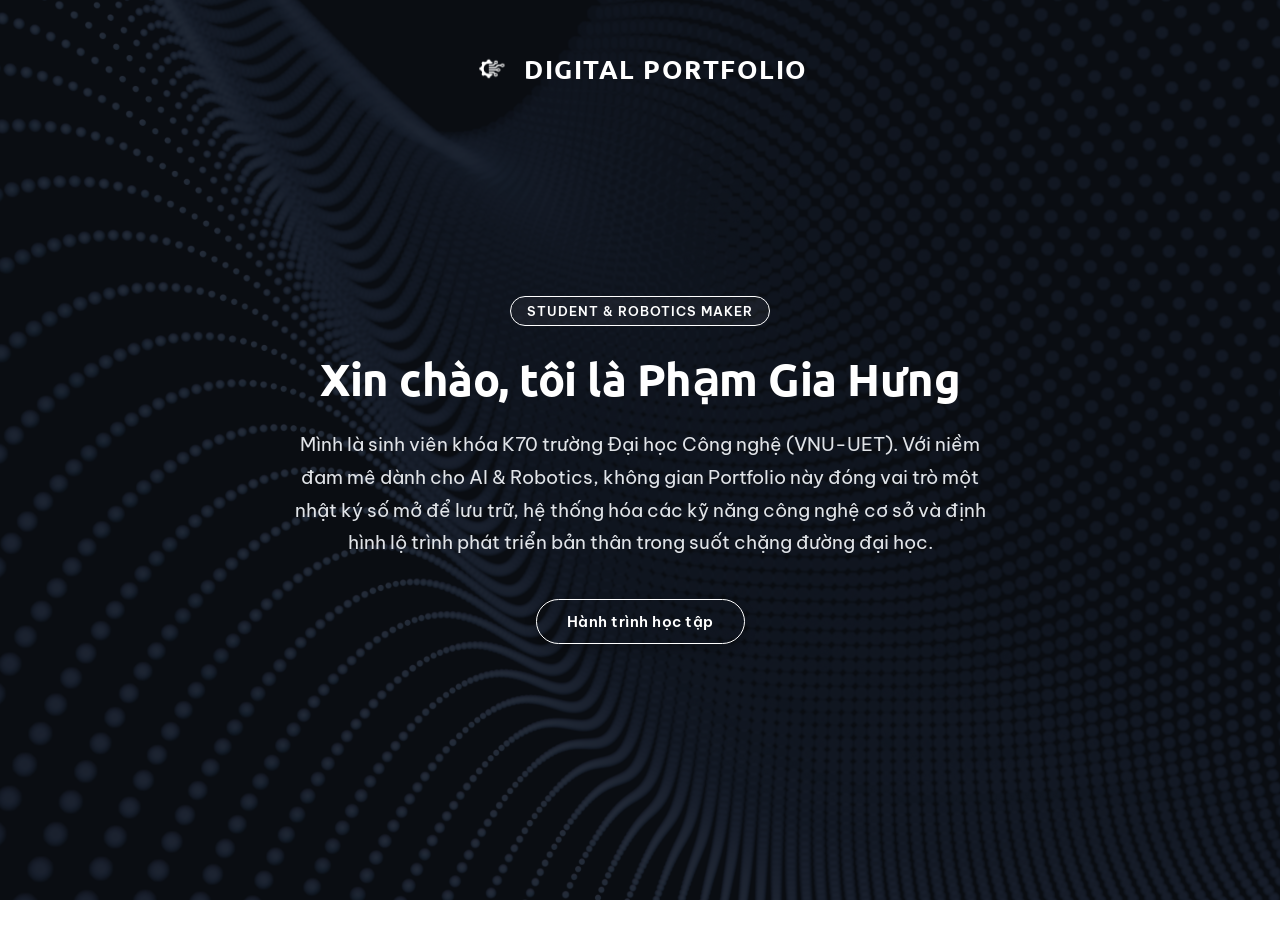
==== index.html @ 481b69c0 "Add files via upload" ====
<!DOCTYPE html>
<html lang="vi">
<head>
    <meta charset="UTF-8">
    <meta name="viewport" content="width=device-width, initial-scale=1.0">
    <title>Digital Portfolio - Phạm Gia Hưng</title>
    <link rel="stylesheet" href="css/style.css">
</head>
<body>

    <header class="home-header">
        <div class="header-title-container">
            <img src="assets/logo.png" alt="Digital Portfolio Icon" class="header-logo">
            <span class="header-main-title">Digital Portfolio</span>
        </div>
    </header>

    <div class="container">
        <div class="badge">STUDENT & ROBOTICS MAKER</div>
        
        <h1>Xin chào, tôi là Phạm Gia Hưng</h1>
        
        <p class="description-text">
            Mình là sinh viên khóa K70 trường Đại học Công nghệ (VNU-UET). Với niềm đam mê dành cho AI & Robotics, không gian Portfolio này đóng vai trò một nhật ký số mở để lưu trữ, hệ thống hóa các kỹ năng công nghệ cơ sở và định hình lộ trình phát triển bản thân trong suốt chặng đường đại học.
        </p>
        
        <a href="cns.html" class="btn-showcase">Hành trình học tập</a>
    </div>

</body>
</html>
---- css/style.css ----
@import url('https://fonts.googleapis.com/css2?family=Be+Vietnam+Pro:wght@400;600;700&family=Ubuntu:wght@500;700&display=swap');

body {
    font-family: 'Be Vietnam Pro', 'Segoe UI', sans-serif;
}

h1, h2, h3, .header-main-title {
    font-family: 'Ubuntu', sans-serif;
    font-weight: 700;
}
body {
    background-image: url('../assets/bg.jpg'); 
    background-size: cover;
    background-position: center;
    background-repeat: no-repeat;
    background-attachment: fixed;
    image-rendering: -webkit-optimize-contrast;
    image-rendering: crisp-edges;
    
    color: #ffffff;
    margin: 0;
    padding: 20px;
    display: flex;
    flex-direction: column;
    align-items: center;
    justify-content: center;
    min-height: 100vh;
    overflow: hidden;
    position: relative;
}

body::before {
    content: "";
    position: fixed;
    top: 0;
    left: 0;
    width: 100%;
    height: 100%;
    background-color: rgba(13, 17, 23, 0.8);
    z-index: 1;
}
.home-header {
    position: absolute;
    top: 50px;
    left: 50%;
    transform: translateX(-50%);
    z-index: 5;
}

.header-title-container {
    display: flex;
    align-items: center;
    gap: 14px;
}

.header-logo {
    width: 38px;
    height: 38px;
    object-fit: contain;
    border-radius: 6px;
    mix-blend-mode: screen; 
}

.header-main-title {
    font-size: 1.6rem;
    font-weight: 700;
    letter-spacing: 1.5px;
    text-transform: uppercase;
    color: #ffffff;
    margin: 0;
}
.container {
    position: relative;
    z-index: 2;
    max-width: 850px;
    text-align: center;
    padding: 20px;
    opacity: 0;
    transform: translateY(30px);
    animation: cubicFadeIn 1.2s cubic-bezier(0.25, 1, 0.5, 1) forwards;
}

@keyframes cubicFadeIn {
    to {
        opacity: 1;
        transform: translateY(0);
    }
}

.badge {
    display: inline-block;
    padding: 6px 16px;
    background-color: rgba(255, 255, 255, 0.05);
    color: #ffffff;
    border: 1px solid #ffffff;
    border-radius: 20px;
    font-size: 0.8rem;
    font-weight: 600;
    letter-spacing: 1px;
    margin-bottom: 25px;
}

h1 {
    color: #ffffff;
    font-size: 2.8rem;
    font-weight: 700;
    margin: 0 0 20px 0;
    letter-spacing: -0.5px;
}

.description-text {
    font-size: 1.2rem;
    color: #e1e4e8;
    font-weight: 400;
    line-height: 1.7;
    margin: 0 auto;
    max-width: 700px;
}

.btn-showcase {
    display: inline-block;
    margin-top: 40px;
    padding: 12px 30px;
    background-color: transparent;
    color: #ffffff;
    border: 1px solid #ffffff;
    border-radius: 30px;
    text-decoration: none;
    font-size: 0.95rem;
    font-weight: 600;
    letter-spacing: 0.5px;
    transition: all 0.4s cubic-bezier(0.25, 1, 0.5, 1);
    box-shadow: 0 4px 12px rgba(0, 0, 0, 0.3);
}

.btn-showcase:hover {
    background-color: #ffffff;
    color: #0d1117;
    border-color: #ffffff;
    transform: translateY(-5px);
    box-shadow: 0 0 25px rgba(255, 255, 255, 0.5), 0 8px 20px rgba(0, 0, 0, 0.4);
}

.btn-showcase:active {
    transform: translateY(-2px);
    box-shadow: 0 0 15px rgba(255, 255, 255, 0.3);
}
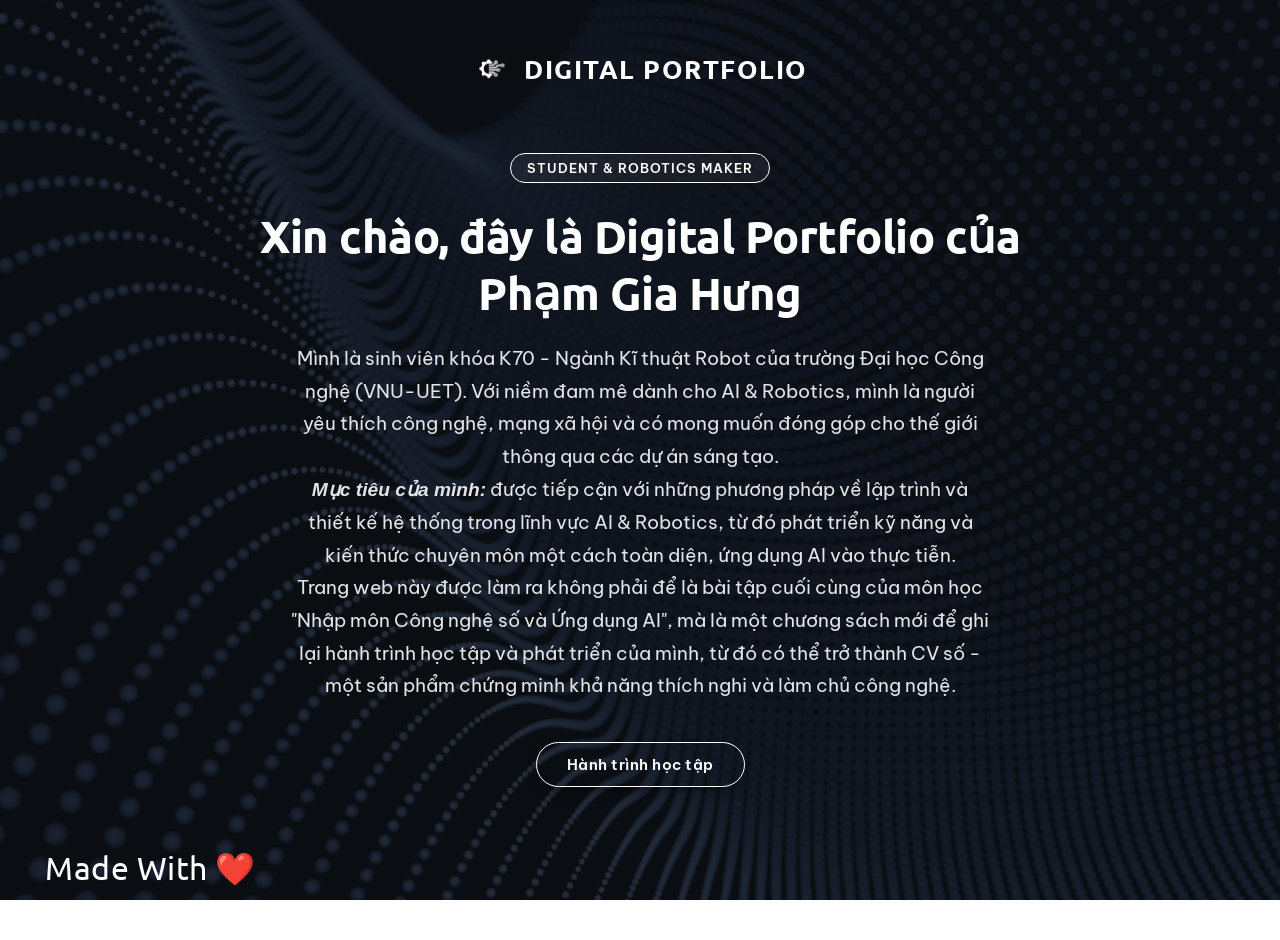
==== commit 1b964327: "Add files via upload" ====
--- a/index.html
+++ b/index.html
@@ -18,14 +18,15 @@
     <div class="container">
         <div class="badge">STUDENT & ROBOTICS MAKER</div>
         
-        <h1>Xin chào, tôi là Phạm Gia Hưng</h1>
+        <h1>Xin chào, đây là Digital Portfolio của Phạm Gia Hưng</h1>
         
-        <p class="description-text">
-            Mình là sinh viên khóa K70 trường Đại học Công nghệ (VNU-UET). Với niềm đam mê dành cho AI & Robotics, không gian Portfolio này đóng vai trò một nhật ký số mở để lưu trữ, hệ thống hóa các kỹ năng công nghệ cơ sở và định hình lộ trình phát triển bản thân trong suốt chặng đường đại học.
-        </p>
+        <p class="description-text">Mình là sinh viên khóa K70 - Ngành Kĩ thuật Robot của trường Đại học Công nghệ (VNU-UET). Với niềm đam mê dành cho AI & Robotics, mình là người yêu thích công nghệ, mạng xã hội và có mong muốn đóng góp cho thế giới thông qua các dự án sáng tạo.</p>
+        <p class="description-text"><strong><em>Mục tiêu của mình:</em></strong> được tiếp cận với những phương pháp về lập trình và thiết kế hệ thống trong lĩnh vực AI & Robotics, từ đó phát triển kỹ năng và kiến thức chuyên môn một cách toàn diện, ứng dụng AI vào thực tiễn.</p>
+        <p class="description-text">Trang web này được làm ra không phải để là bài tập cuối cùng của môn học "Nhập môn Công nghệ số và Ứng dụng AI", mà là một chương sách mới để ghi lại hành trình học tập và phát triển của mình, từ đó có thể trở thành CV số - một sản phẩm chứng minh khả năng thích nghi và làm chủ công nghệ.</p>
         
         <a href="cns.html" class="btn-showcase">Hành trình học tập</a>
     </div>
+    <div class="footer-credit">Made With ❤️</div>
 
 </body>
 </html>
--- a/css/style.css
+++ b/css/style.css
@@ -144,4 +144,20 @@
 .btn-showcase:active {
     transform: translateY(-2px);
     box-shadow: 0 0 15px rgba(255, 255, 255, 0.3);
+}
+.footer-credit {
+    position: fixed;
+    bottom: 12px;
+    left: 45px; /* Căn chỉnh lề trái nhích vào một chút để thẳng hàng một cách cân đối với thanh Dock dọc */
+    z-index: 5;
+    font-size: 2rem;
+    font-family: 'Ubuntu', sans-serif;
+    color: rgb(255, 255, 255); /* Để màu xám mờ tối giản để không làm lệch sự tập trung khỏi bảng nội dung chính */
+    letter-spacing: 0.5px;
+    pointer-events: none; /* Tránh cản trở các thao tác click chuột ở góc màn hình */
+    transition: color 0.3s ease;
+}
+
+.footer-credit:hover {
+    color: rgba(121, 255, 244, 0.8); /* Khi di chuột qua sẽ sáng nhẹ lên màu xanh ngọc neon đồng bộ với hệ thống */
 }
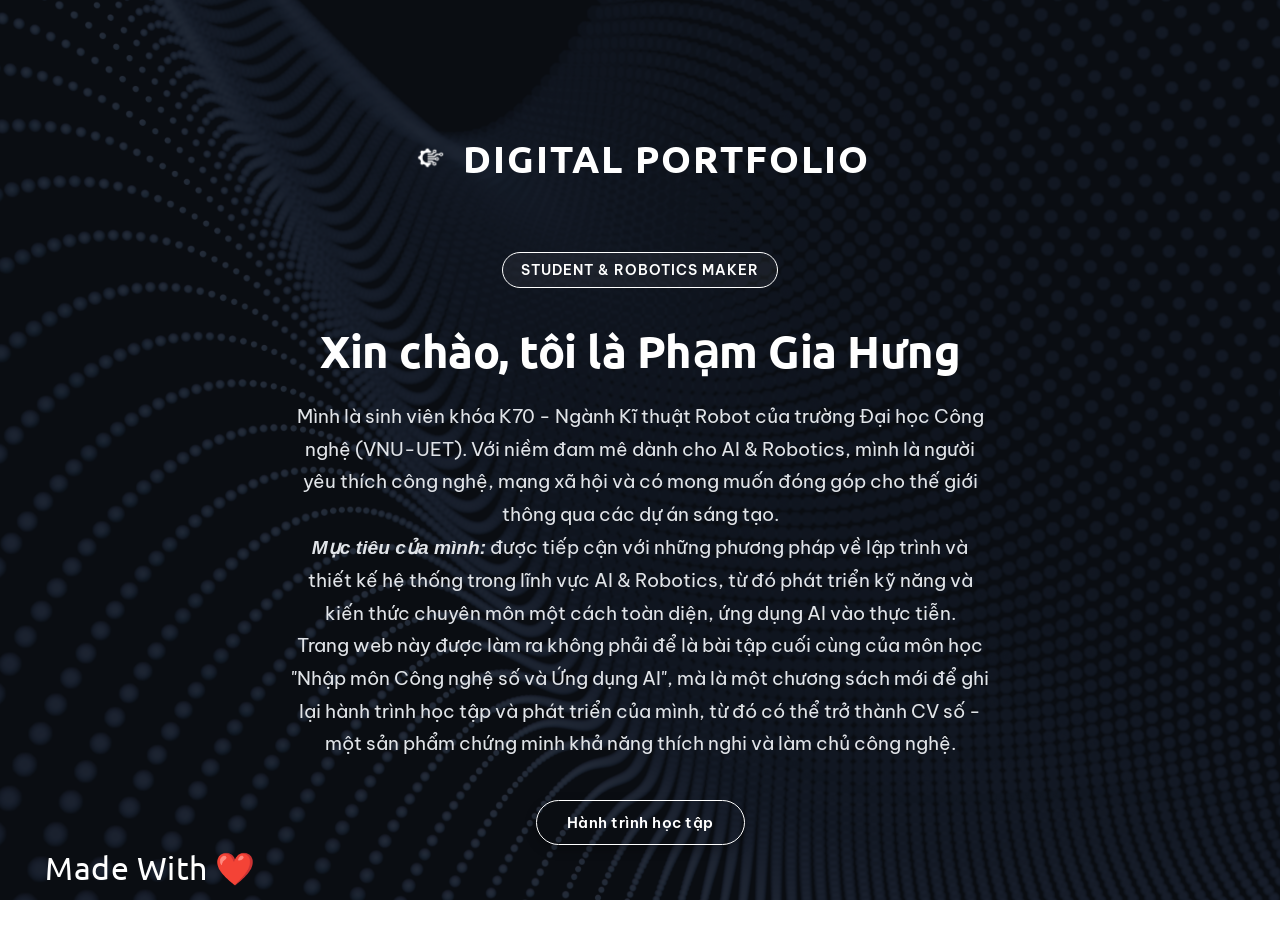
==== commit e67649f2: "Update index.html" ====
--- a/index.html
+++ b/index.html
@@ -18,7 +18,7 @@
     <div class="container">
         <div class="badge">STUDENT & ROBOTICS MAKER</div>
         
-        <h1>Xin chào, đây là Digital Portfolio của Phạm Gia Hưng</h1>
+        <h1>Xin chào, tôi là Phạm Gia Hưng</h1>
         
         <p class="description-text">Mình là sinh viên khóa K70 - Ngành Kĩ thuật Robot của trường Đại học Công nghệ (VNU-UET). Với niềm đam mê dành cho AI & Robotics, mình là người yêu thích công nghệ, mạng xã hội và có mong muốn đóng góp cho thế giới thông qua các dự án sáng tạo.</p>
         <p class="description-text"><strong><em>Mục tiêu của mình:</em></strong> được tiếp cận với những phương pháp về lập trình và thiết kế hệ thống trong lĩnh vực AI & Robotics, từ đó phát triển kỹ năng và kiến thức chuyên môn một cách toàn diện, ứng dụng AI vào thực tiễn.</p>
@@ -29,4 +29,4 @@
     <div class="footer-credit">Made With ❤️</div>
 
 </body>
-</html>+</html>
--- a/css/style.css
+++ b/css/style.css
@@ -1,13 +1,20 @@
 @import url('https://fonts.googleapis.com/css2?family=Be+Vietnam+Pro:wght@400;600;700&family=Ubuntu:wght@500;700&display=swap');
 
+/* ==========================================================================
+   CẤU HÌNH PHÔNG CHỮ VÀ THÀNH PHẦN CƠ BẢN
+   ========================================================================= */
 body {
     font-family: 'Be Vietnam Pro', 'Segoe UI', sans-serif;
 }
 
-h1, h2, h3, .header-main-title {
+h1, 
+h2, 
+h3, 
+.header-main-title {
     font-family: 'Ubuntu', sans-serif;
     font-weight: 700;
 }
+
 body {
     background-image: url('../assets/bg.jpg'); 
     background-size: cover;
@@ -16,7 +23,6 @@
     background-attachment: fixed;
     image-rendering: -webkit-optimize-contrast;
     image-rendering: crisp-edges;
-    
     color: #ffffff;
     margin: 0;
     padding: 20px;
@@ -25,7 +31,8 @@
     align-items: center;
     justify-content: center;
     min-height: 100vh;
-    overflow: hidden;
+    overflow-x: hidden !important;
+    overflow-y: auto !important;
     position: relative;
 }
 
@@ -39,12 +46,24 @@
     background-color: rgba(13, 17, 23, 0.8);
     z-index: 1;
 }
+
+/* ==========================================================================
+   CẤU HÌNH CHO GIAO DIỆN LAPTOP / PC (MÀN HÌNH RỘNG RÃI)
+   SỬA TRIỆT ĐỂ LỖI CHỒNG LẤP VÀ HẠ KHỐI BADGE XUỐNG DƯỚI THOÁNG ĐÃNG
+   ========================================================================== */
+
+/* Thanh tiêu đề lớn phía trên trang chủ */
 .home-header {
-    position: absolute;
-    top: 50px;
-    left: 50%;
-    transform: translateX(-50%);
+    position: relative !important; /* Hủy bỏ định vị tuyệt đối gây chồng đè */
+    top: 0 !important;
+    left: 0 !important;
+    transform: none !important;
+    margin-top: 60px !important; /* Tạo khoảng trống thở lề trên đỉnh laptop */
+    margin-bottom: 40px !important; /* Đẩy khối nội dung bên dưới dạt xuống hẳn */
     z-index: 5;
+    display: flex !important;
+    justify-content: center !important;
+    width: 100% !important;
 }
 
 .header-title-container {
@@ -62,19 +81,25 @@
 }
 
 .header-main-title {
-    font-size: 1.6rem;
+    font-size: 2.4rem !important; /* Tăng kích thước chữ tiêu đề lớn chuẩn laptop */
     font-weight: 700;
-    letter-spacing: 1.5px;
+    letter-spacing: 2px !important;
     text-transform: uppercase;
     color: #ffffff;
     margin: 0;
 }
+
+/* Khung bọc cụm nội dung mô tả hành trình học tập */
 .container {
     position: relative;
     z-index: 2;
     max-width: 850px;
     text-align: center;
     padding: 20px;
+    margin-top: 0 !important;
+    display: flex !important;
+    flex-direction: column !important;
+    align-items: center !important;
     opacity: 0;
     transform: translateY(30px);
     animation: cubicFadeIn 1.2s cubic-bezier(0.25, 1, 0.5, 1) forwards;
@@ -87,17 +112,22 @@
     }
 }
 
+/* KÉO PHẦN BADGE STUDENT XUỐNG DƯỚI HẲN KHÔNG GIAN TIÊU ĐỀ */
 .badge {
     display: inline-block;
-    padding: 6px 16px;
+    padding-top: 8px !important;
+    padding-bottom: 8px !important;
+    padding-left: 18px !important;
+    padding-right: 18px !important;
     background-color: rgba(255, 255, 255, 0.05);
     color: #ffffff;
     border: 1px solid #ffffff;
     border-radius: 20px;
-    font-size: 0.8rem;
+    font-size: 0.85rem !important;
     font-weight: 600;
     letter-spacing: 1px;
-    margin-bottom: 25px;
+    margin-top: 10px !important;
+    margin-bottom: 35px !important; /* Tạo vách ngăn thoáng với dòng Xin chào phía dưới */
 }
 
 h1 {
@@ -145,19 +175,83 @@
     transform: translateY(-2px);
     box-shadow: 0 0 15px rgba(255, 255, 255, 0.3);
 }
+
 .footer-credit {
     position: fixed;
     bottom: 12px;
-    left: 45px; /* Căn chỉnh lề trái nhích vào một chút để thẳng hàng một cách cân đối với thanh Dock dọc */
+    left: 45px; 
     z-index: 5;
     font-size: 2rem;
     font-family: 'Ubuntu', sans-serif;
-    color: rgb(255, 255, 255); /* Để màu xám mờ tối giản để không làm lệch sự tập trung khỏi bảng nội dung chính */
+    color: rgb(255, 255, 255); 
     letter-spacing: 0.5px;
-    pointer-events: none; /* Tránh cản trở các thao tác click chuột ở góc màn hình */
+    pointer-events: none; 
     transition: color 0.3s ease;
 }
 
 .footer-credit:hover {
-    color: rgba(121, 255, 244, 0.8); /* Khi di chuột qua sẽ sáng nhẹ lên màu xanh ngọc neon đồng bộ với hệ thống */
+    color: rgba(121, 255, 244, 0.8); 
+}
+
+/* ==========================================================================
+   CẤU HÌNH ĐỘC LẬP KHI CO VỀ MÀN HÌNH ĐIỆN THOẠI DI ĐỘNG (< 768PX)
+   ========================================================================== */
+@media (max-width: 768px) {
+    
+    .container,
+    body > div:first-of-type {
+        position: relative !important;
+        height: auto !important;
+        min-height: 100vh !important;
+        padding-top: 140px !important; 
+        padding-bottom: 20px !important;
+        padding-left: 15px !important;
+        padding-right: 15px !important;
+        box-sizing: border-box !important;
+    }
+
+    .home-header {
+        position: fixed !important;
+        top: 0 !important;
+        margin-top: 0 !important;
+        margin-bottom: 0 !important;
+        background-color: rgba(13, 17, 23, 0.95) !important;
+        padding-top: 10px !important;
+        padding-bottom: 10px !important;
+        border-bottom: 1px solid rgba(255, 255, 255, 0.1) !important;
+        width: 100% !important;
+    }
+
+    .header-main-title {
+        font-size: 1.3rem !important;
+    }
+
+    .badge {
+        margin-top: 20px !important;
+        margin-bottom: 15px !important;
+    }
+
+    h1 {
+        font-size: 1.65rem !important;
+        line-height: 1.4 !important;
+    }
+
+    .description-text {
+        font-size: 0.95rem !important;
+        line-height: 1.6 !important;
+    }
+
+    .btn-showcase {
+        margin-top: 25px !important;
+        padding: 10px 24px !important;
+    }
+
+    .footer-credit {
+        position: relative !important;
+        left: 0 !important;
+        margin-top: 40px !important;
+        margin-bottom: 10px !important;
+        font-size: 1.2rem !important;
+        text-align: center !important;
+    }
 }
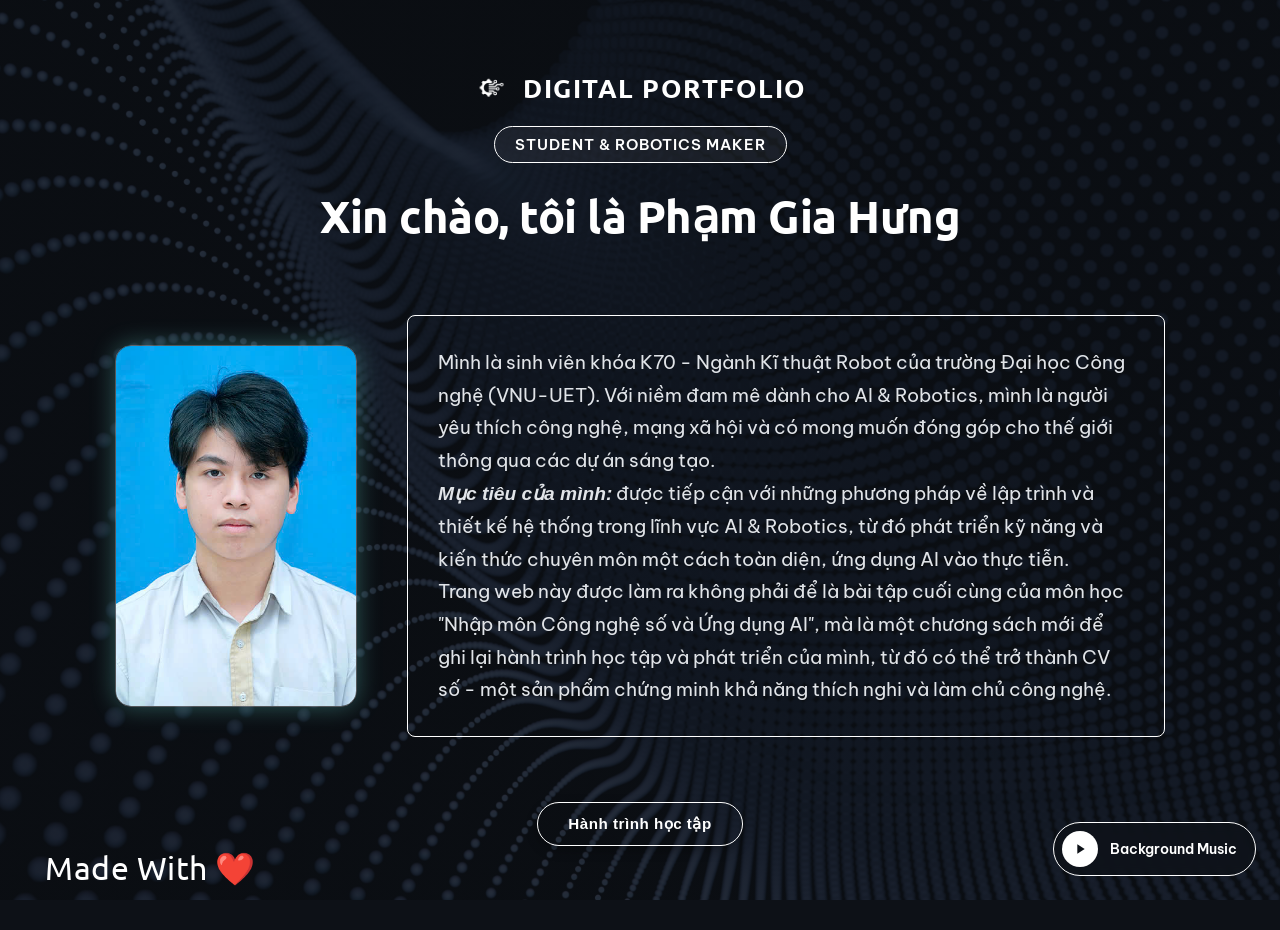
==== commit 66b7a352: "Add files via upload" ====
--- a/index.html
+++ b/index.html
@@ -5,28 +5,415 @@
     <meta name="viewport" content="width=device-width, initial-scale=1.0">
     <title>Digital Portfolio - Phạm Gia Hưng</title>
     <link rel="stylesheet" href="css/style.css">
+    <link rel="stylesheet" href="css/dashboard.css">
+    <style>
+        /* CSS bổ sung để điều khiển ẩn hiện mượt mà giữa Trang chủ và Dashboard */
+        .page-section {
+            display: none;
+            width: 100%;
+            flex-direction: column;
+            align-items: center;
+        }
+        .page-section.active-page {
+            display: flex;
+        }
+        /* Đồng bộ giao diện ẩn hiện dock menu điều hướng */
+        #main-navigation-dock {
+            display: none !important;
+        }
+        #main-navigation-dock.show-dock {
+            display: flex !important;
+        }
+        @media (max-width: 768px) {
+            #main-navigation-dock.show-dock.mobile-show {
+                display: flex !important;
+            }
+        }
+        .intro-container {
+            display: flex;
+            align-items: center;
+            gap: 50px;
+            max-width: 1050px;
+            margin: 40px auto;
+            padding: 0 20px;
+            z-index: 2;
+            position: relative;
+        }
+        .portrait-wrapper {
+            flex-shrink: 0;
+            width: 240px;
+            height: 360px;
+            border-radius: 16px;
+            overflow: hidden;
+            border: 1px solid rgba(255, 255, 255, 0.3);
+            box-shadow: 0 0 25px rgba(121, 255, 244, 0.3);
+        }
+        .portrait-img {
+            width: 100%;
+            height: 100%;
+            object-fit: cover;
+        }
+        .text-content {
+            flex-grow: 1;
+            text-align: left;
+            margin: 0 !important
+        }
+        @media (max-width: 768px) {
+            .intro-container {
+                flex-direction: column !important;
+                text-align: center !important;
+                gap: 30px;
+                padding-top: 10px !important
+            }
+            .text-content {
+                text-align: center;
+            }
+            .portrait-wrapper {
+                width: 180px;
+                height: 270px;
+            }
+        }
+    </style>
 </head>
 <body>
 
-    <header class="home-header">
-        <div class="header-title-container">
-            <img src="assets/logo.png" alt="Digital Portfolio Icon" class="header-logo">
-            <span class="header-main-title">Digital Portfolio</span>
-        </div>
-    </header>
-
-    <div class="container">
+    <div id="home-section" class="page-section active-page">
+        <header class="home-header">
+            <div class="header-title-container">
+                <img src="assets/logo.png" alt="Digital Portfolio Icon" class="header-logo">
+                <span class="header-main-title">Digital Portfolio</span>
+            </div>
+        </header>
+
         <div class="badge">STUDENT & ROBOTICS MAKER</div>
-        
+
         <h1>Xin chào, tôi là Phạm Gia Hưng</h1>
-        
-        <p class="description-text">Mình là sinh viên khóa K70 - Ngành Kĩ thuật Robot của trường Đại học Công nghệ (VNU-UET). Với niềm đam mê dành cho AI & Robotics, mình là người yêu thích công nghệ, mạng xã hội và có mong muốn đóng góp cho thế giới thông qua các dự án sáng tạo.</p>
-        <p class="description-text"><strong><em>Mục tiêu của mình:</em></strong> được tiếp cận với những phương pháp về lập trình và thiết kế hệ thống trong lĩnh vực AI & Robotics, từ đó phát triển kỹ năng và kiến thức chuyên môn một cách toàn diện, ứng dụng AI vào thực tiễn.</p>
-        <p class="description-text">Trang web này được làm ra không phải để là bài tập cuối cùng của môn học "Nhập môn Công nghệ số và Ứng dụng AI", mà là một chương sách mới để ghi lại hành trình học tập và phát triển của mình, từ đó có thể trở thành CV số - một sản phẩm chứng minh khả năng thích nghi và làm chủ công nghệ.</p>
-        
-        <a href="cns.html" class="btn-showcase">Hành trình học tập</a>
-    </div>
-    <div class="footer-credit">Made With ❤️</div>
-
+
+        <div class="intro-container">
+            <div class="portrait-wrapper">
+                <img src="assets/portrait.jpg" alt="Chân dung Phạm Gia Hưng" class="portrait-img">
+            </div>
+
+            <div class="text-content container">
+                <p class="description-text">Mình là sinh viên khóa K70 - Ngành Kĩ thuật Robot của trường Đại học Công nghệ (VNU-UET). Với niềm đam mê dành cho AI & Robotics, mình là người yêu thích công nghệ, mạng xã hội và có mong muốn đóng góp cho thế giới thông qua các dự án sáng tạo.</p>
+                <p class="description-text"><strong><em>Mục tiêu của mình:</em></strong> được tiếp cận với những phương pháp về lập trình và thiết kế hệ thống trong lĩnh vực AI & Robotics, từ đó phát triển kỹ năng và kiến thức chuyên môn một cách toàn diện, ứng dụng AI vào thực tiễn.</p>
+                <p class="description-text">Trang web này được làm ra không phải để là bài tập cuối cùng của môn học "Nhập môn Công nghệ số và Ứng dụng AI", mà là một chương sách mới để ghi lại hành trình học tập và phát triển của mình, từ đó có thể trở thành CV số - một sản phẩm chứng minh khả năng thích nghi và làm chủ công nghệ.</p>
+            </div>
+        </div>
+
+        <button type="button" class="btn-showcase" onclick="navigateToSection('dashboard-section')">Hành trình học tập</button>
+
+        <div class="footer-credit">Made With ❤️</div>
+    </div>
+
+
+    <div id="dashboard-section" class="page-section">
+        <header class="top-header">
+            <div class="header-nav-top">
+                <button type="button" class="btn-back" onclick="navigateToSection('home-section')" style="background: none; border: none; cursor: pointer; color: inherit; font: inherit;">
+                    ◀ Quay lại
+                </button>
+                <div class="header-title-container">
+                    <img src="assets/logo.png" alt="Digital Portfolio Icon" class="header-logo">
+                    <h1 class="header-main-title">Digital Portfolio</h1>
+                </div>
+            </div>
+        </header>
+
+        <div class="content-container">
+            
+            <div id="bai1" class="tab-content active">
+                <div class="badge">BÀI TẬP 1</div>
+                <h2>💻 Máy tính và các thiết bị ngoại vi</h2>
+                <p class="meta-info">Thao tác cơ bản với tệp tin và thư mục</p>
+                <div class="report-body">
+                    <p>Nội dung thực hành tập trung sâu vào việc xây dựng và quản lý hệ thống lưu trữ khoa học trên máy tính cá nhân. Tiến hành trình bày chi tiết cấu trúc cây thư mục tối ưu được phân cấp rõ ràng theo từng học phần và dự án nghiên cứu.</p>
+                    <p>Cùng với đó là các ảnh chụp minh họa trực quan về cấu trúc thư mục thực tế trên File Explorer Windows.</p>
+                    <button class="btn-toggle-pdf" onclick="openPdfModal('modal-viewer-1')">📄 Xem bài tập</button>
+                </div>
+            </div>
+
+            <div id="bai2" class="tab-content">
+                <div class="badge">BÀI TẬP 2</div>
+                <h2>🔍 Khai thác dữ liệu và thông tin</h2>
+                <p class="meta-info">Tìm kiếm và đánh giá thông tin học thuật</p>
+                <div class="report-body">
+                    <p>Bài tập tập trung tổng hợp dữ liệu khoa học về các đề tài kỹ thuật, đồng thời xây dựng một bảng đánh giá nguồn tin toàn diện dựa trên các tiêu chí khoa học nghiêm ngặt bao gồm tính cập nhật, độ tin cậy của tác giả và uy tín của nhà xuất bản.</p>
+                    <p>Toàn bộ quy trình giúp hình thành tư duy sàng lọc tài liệu chuẩn xác, nhận biết tính khách quan của nội dung để phục vụ trực tiếp cho các tiểu luận và đồ án nghiên cứu chuyên ngành.</p>
+                    <button class="btn-toggle-pdf" onclick="openPdfModal('modal-viewer-2')">📄 Xem bài tập</button>
+                </div>
+            </div>
+
+            <div id="bai3" class="tab-content">
+                <div class="badge">BÀI TẬP 3</div>
+                <h2>🤖 Tổng quan về trí tuệ nhân tạo</h2>
+                <p class="meta-info">Viết Prompt hiệu quả cho các tác vụ học tập</p>
+                <div class="report-body">
+                    <p>Bài thực hành đi sâu vào thế giới của trí tuệ nhân tạo thông qua việc nghiên cứu kỹ nghệ câu lệnh phục vụ đắc lực cho các tác vụ học tập kỹ thuật phức tạp.</p>
+                    <p>Nội dung tập trung phân tích, đối chiếu và trình bày sự so sánh trực quan giữa cấu trúc Prompt ban đầu mơ hồ, thiếu ngữ cảnh và Prompt cải tiến áp dụng mô hình cấu trúc chuẩn hóa bao gồm Vai trò, Ngữ cảnh, Nhiệm vụ cụ thể và Ranh giới ràng buộc.</p>
+                    <p>Đi kèm với đó là minh chứng rõ ràng về kết quả đầu ra từ AI, thể hiện sự vượt trội về độ chính xác, tính logic và khả năng ứng dụng thực tế của mã nguồn hoặc lời giải toán học sau khi câu lệnh được tối ưu hóa.</p>
+                    <button class="btn-toggle-pdf" onclick="openPdfModal('modal-viewer-3')">📄 Xem bài tập</button>
+                </div>
+            </div>
+
+            <div id="bai4" class="tab-content">
+                <div class="badge">BÀI TẬP 4</div>
+                <h2>🤝 Giao tiếp và hợp tác trong môi trường số</h2>
+                <p class="meta-info">Sử dụng công cụ hợp tác trực tuyến cho dự án nhóm</p>
+                <div class="report-body">
+                    <p>Triển khai mô hình làm việc nhóm hiện đại trong không gian số nhằm tối ưu hóa hiệu suất cộng tác tầm xa. Bài tập trình bày các minh chứng xác thực về việc thiết lập hệ thống quản lý dự án tập trung trên nền tảng Notion.</p>
+                    <p>Sử dụng mô hình Kanban và Agile để phân chia đầu việc chi tiết cho từng thành viên, theo dõi thời hạn hoàn thành chặt chẽ và phân bổ tài nguyên hợp lý theo tiến độ thời gian thực.</p>
+                    <p>Nội dung cũng mô tả chi tiết cách thức phối hợp trực tuyến thông qua việc đồng bộ tệp dữ liệu trên Google Drive và thiết lập các luồng thông tin tự động trên Discord, giúp duy trì tính minh bạch và kết nối liên tục.</p>
+                    <button class="btn-toggle-pdf" onclick="openPdfModal('modal-viewer-4')">📄 Xem bài tập</button>
+                </div>
+            </div>
+
+            <div id="bai5" class="tab-content">
+                <div class="badge">BÀI TẬP 5</div>
+                <h2>🎨 Sáng tạo nội dung số</h2>
+                <p class="meta-info">Sử dụng AI sinh thế để hỗ trợ sáng tạo nội dung</p>
+                <div class="report-body">
+                    <p>Ứng dụng các mô hình trí tuệ nhân tạo sinh thế tiên tiến đóng vai trò trợ lý đắc lực trong quy trình sáng tạo và truyền thông sản phẩm kỹ thuật chuyên nghiệp.</p>
+                    <p>Sinh viên thực hiện trưng bày các sản phẩm nội dung số hoàn thiện bao gồm hệ thống hình ảnh đồ họa trực quan, video mô phỏng nguyên lý hoạt động hoặc các bài viết truyền thông khoa học chất lượng cao được tối tạo với sự trợ lực của AI.</p>
+                    <p>Nội dung phân tích rõ cách phối hợp nhịp nhàng giữa tư duy định hướng của con người và năng lực hiện thực hóa của công nghệ để tạo ra những sản phẩm truyền thông học thuật có tính thẩm mỹ và sức thuyết phục cao.</p>
+                    <button class="btn-toggle-pdf" onclick="openPdfModal('modal-viewer-5')">📄 Xem bài tập</button>
+                </div>
+            </div>
+
+            <div id="bai6" class="tab-content">
+                <div class="badge">BÀI TẬP 6</div>
+                <h2>🛡️ An toàn và liêm chính học thuật trong môi trường số</h2>
+                <p class="meta-info">Sử dụng AI có trách nhiệm trong học tập và nghiên cứu</p>
+                <div class="report-body">
+                    <p>Đối mặt với sự bùng nổ của công nghệ, bài tập tập trung xây dựng ý thức hệ và ranh giới đạo đức trong môi trường học thuật số. Sinh viên tiến hành nghiên cứu các lỗ hổng thông tin của AI và trình bày một bộ nguyên tắc cá nhân toàn diện về việc sử dụng trí tuệ nhân tạo có trách nhiệm.</p>
+                    <p>Bộ nguyên tắc cam kết tuân thủ liêm chính học thuật, làm rõ ranh giới giữa việc dùng AI để khơi nguồn tư duy hỗ trợ lập trình, giải toán với hành vi đạo văn lạm dụng.</p>
+                    <p>Đồng thời, xác lập quy trình bắt buộc về việc kiểm chứng độc lập mọi dữ liệu kỹ thuật và minh bạch hóa phương pháp trích dẫn tài nguyên có sự tham gia của công nghệ trước hội đồng.</p>
+                    <button class="btn-toggle-pdf" onclick="openPdfModal('modal-viewer-6')">📄 Xem bài tập</button>
+                </div>
+            </div>
+
+            <div id="tongket" class="tab-content">
+                <div class="badge">TỔNG KẾT</div>
+                <h2>📝 Cảm nhận của mình về hành trình môn học</h2>
+                <p class="meta-info">Những bài học đọng lại và thách thức đã vượt qua</p>
+                <div class="report-body">
+                    <p>Hành trình trải nghiệm môn học "Nhập môn Công nghệ số và Ứng dụng Trí tuệ nhân tạo" đối với một sinh viên ngành kỹ thuật không đơn thuần là việc hoàn thành một chương trình bổ trợ hay nộp một bài tập cuối kỳ. Đây là cơ hội quý giá để bản thân nhìn nhận lại và hệ thống hóa toàn bộ phương pháp làm việc của mình trên không gian số. Thay vì để các bài tập thực hành nhỏ lẻ trôi nổi tự do trong ổ cứng máy tính, việc tổng hợp và liên kết chặt chẽ chúng đã giúp mình định hình rõ ràng hơn một "bản sắc số" chuyên nghiệp, tạo nền móng tư duy logic vững chắc cho các dự án kỹ thuật chuyên sâu sau này.</p>
+                    <p>Nhìn lại chuỗi học phần đã đi qua, bản thân nhận thấy có ba trụ cột kỹ năng cốt lõi đã được mài giũa một cách rõ rệt. Đầu tiên là tư duy hệ thống trong quản lý dữ liệu số từ các bài tập cơ bản, kết hợp vận hành các công cụ cộng tác trực tuyến như Notion, Google Drive và Discord để kiểm soát phiên bản tài liệu một cách khoa học. Thứ hai chính là năng lực khai thác trí tuệ nhân tạo một cách có chiến lược. Mình đã vượt qua giai đoạn chỉ biết sử dụng AI để hỏi đáp nhanh, chuyển sang áp dụng các mô hình câu lệnh nâng cao như Role-prompting và Chain-of-thought nhằm thúc đẩy tư duy sâu, hỗ trợ đắc lực cho việc tối ưu hóa thuật toán và gỡ lỗi phần cứng. Đồng thời, kỹ năng kết hợp với các toán tử tìm kiếm chuyên sâu đã nâng cao đáng kể năng lực nghiên cứu, giúp mình tiếp cận nhanh chóng các nguồn tài liệu học thuật uy tín mà vẫn luôn duy trì được ý thức trách nhiệm và liêm chính học thuật.</p>
+                    <p>Mặc dù vậy, quá trình hiện thực hóa không gian Portfolio số này cũng đặt ra những thách thức không nhỏ khi không có chút minh họa nào vào trang web khiến giao diện bị rối, cũng như việc mất nhiều thời gian để kiểm tra tính chính xác của thông tin do AI sinh ra. Bằng cách đi vào đúng trọng tâm, không lan man và nghiêm ngặt áp dụng quy tắc đối chiếu chéo với các nguồn học thuật gốc, sản phẩm cuối cùng đã gọn gàng, trực quan. Những bài học đọng lại từ môn học và trải nghiệm xây dựng Portfolio này chắc chắn sẽ là bệ phóng chiến lược để sẵn sàng chinh phục các chặng đường phía trước.</p>
+                    <div class="continuing-journey">✨ Cảm nhận của bản thân: Mình thật sự cảm thấy hài lòng với những gì mình làm trong dự án này, thứ khiến mình cảm thấy tự hào và có động lực để tiếp tục phát triển không riêng gì bài dự án Portfolio này và cả quá trình học tập và phát triển bản thân khi có thể tận dụng sự sáng tạo và tri thức của mình để biến những sản phẩm, hồ sơ năng lực từ những công cụ trí tuệ nhân tạo tưởng chừng như không thể. Vậy nên, dự án này không chỉ dừng lại tại đây, mà còn là bước đệm cho những thử thách mới phía trước.</div>
+                    <div class="continuing-journey">To be continued...</div>
+                </div>
+            </div>
+
+        </div>
+
+        <div class="footer-credit">Made With ❤️</div>
+    </div>
+
+    <div id="assignment-list-popup" class="assignment-popup-overlay">
+        <div class="assignment-popup-card">
+            <button class="btn-close-popup" onclick="closeAssignmentPopup()">✕ Đóng</button>
+            <h3>DANH SÁCH BÀI TẬP THỰC HÀNH</h3>
+            <p class="popup-subtitle">Vui lòng lựa chọn học phần bài tập thực nghiệm cần xem:</p>
+            <div class="popup-links-grid">
+                <button onclick="selectAssignmentFromPopup('bai1', 1)"><span>01</span> <span class="popup-icon">💻</span> Máy tính & Thiết bị ngoại vi</button>
+                <button onclick="selectAssignmentFromPopup('bai2', 2)"><span>02</span> <span class="popup-icon">🔍</span> Khai thác dữ liệu & Thông tin</button>
+                <button onclick="selectAssignmentFromPopup('bai3', 3)"><span>03</span> <span class="popup-icon">🤖</span> Tổng quan về Trí tuệ nhân tạo</button>
+                <button onclick="selectAssignmentFromPopup('bai4', 4)"><span>04</span> <span class="popup-icon">🤝</span> Giao tiếp & Hợp tác môi trường số</button>
+                <button onclick="selectAssignmentFromPopup('bai5', 5)"><span>05</span> <span class="popup-icon">🎨</span> Sáng tạo nội dung số</button>
+                <button onclick="selectAssignmentFromPopup('bai6', 6)"><span>06</span> <span class="popup-icon">🛡️</span> An toàn & Liêm chính học thuật</button>
+            </div>
+        </div>
+    </div>
+
+    <div id="modal-viewer-1" class="pdf-fullscreen-modal">
+        <button class="btn-close-modal" onclick="closePdfModal('modal-viewer-1')">✕ Đóng tài liệu</button>
+        <div class="modal-content-wrapper">
+            <div class="modal-toolbar"><span class="toolbar-title">📄 ĐỌC TOÀN MÀN HÌNH</span></div>
+            <div class="iframe-container"><iframe src="assets/bai1.pdf#zoom=100" frameborder="0"></iframe></div>
+        </div>
+    </div>
+
+    <div id="modal-viewer-2" class="pdf-fullscreen-modal">
+        <button class="btn-close-modal" onclick="closePdfModal('modal-viewer-2')">✕ Đóng tài liệu</button>
+        <div class="modal-content-wrapper">
+            <div class="modal-toolbar"><span class="toolbar-title">📄 ĐỌC TOÀN MÀN HÌNH</span></div>
+            <div class="iframe-container"><iframe src="assets/bai2.pdf#zoom=100" frameborder="0"></iframe></div>
+        </div>
+    </div>
+
+    <div id="modal-viewer-3" class="pdf-fullscreen-modal">
+        <button class="btn-close-modal" onclick="closePdfModal('modal-viewer-3')">✕ Đóng tài liệu</button>
+        <div class="modal-content-wrapper">
+            <div class="modal-toolbar"><span class="toolbar-title">📄 ĐỌC TOÀN MÀN HÌNH</span></div>
+            <div class="iframe-container"><iframe src="assets/bai3.pdf#zoom=100" frameborder="0"></iframe></div>
+        </div>
+    </div>
+
+    <div id="modal-viewer-4" class="pdf-fullscreen-modal">
+        <button class="btn-close-modal" onclick="closePdfModal('modal-viewer-4')">✕ Đóng tài liệu</button>
+        <div class="modal-content-wrapper">
+            <div class="modal-toolbar"><span class="toolbar-title">📄 ĐỌC TOÀN MÀN HÌNH</span></div>
+            <div class="iframe-container"><iframe src="assets/bai4.pdf#zoom=100" frameborder="0"></iframe></div>
+        </div>
+    </div>
+
+    <div id="modal-viewer-5" class="pdf-fullscreen-modal">
+        <button class="btn-close-modal" onclick="closePdfModal('modal-viewer-5')">✕ Đóng tài liệu</button>
+        <div class="modal-content-wrapper">
+            <div class="modal-toolbar"><span class="toolbar-title">📄 ĐỌC TOÀN MÀN HÌNH</span></div>
+            <div class="iframe-container"><iframe src="assets/bai5.pdf#zoom=100" frameborder="0"></iframe></div>
+        </div>
+    </div>
+
+    <div id="modal-viewer-6" class="pdf-fullscreen-modal">
+        <button class="btn-close-modal" onclick="closePdfModal('modal-viewer-6')">✕ Đóng tài liệu</button>
+        <div class="modal-content-wrapper">
+            <div class="modal-toolbar"><span class="toolbar-title">📄 ĐỌC TOÀN MÀN HÌNH</span></div>
+            <div class="iframe-container"><iframe src="assets/bai6.pdf#zoom=100" frameborder="0"></iframe></div>
+        </div>
+    </div>
+
+    <button class="mobile-nav-toggle" onclick="toggleMobileNav()">☰</button>
+
+    <nav class="bottom-dock" id="main-navigation-dock">
+        <button type="button" class="dock-item home-link" onclick="navigateToSection('home-section')" style="background:none; border:none; color:inherit; text-align:left; cursor:pointer;">◀ Trang chủ & Giới thiệu</button>
+        <div class="divider"></div>
+        <div class="dock-dropdown-container">
+            <button class="dock-item dropdown-trigger active" id="main-assignment-btn" onclick="openAssignmentPopup()">
+                Sản phẩm thực hành
+            </button>
+            <div class="dock-sub-menu">
+                <button class="sub-item sub-active" id="sub-btn-1" onclick="switchTab('bai1', this)">Bài 1</button>
+                <button class="sub-item" id="sub-btn-2" onclick="switchTab('bai2', this)">Bài 2</button>
+                <button class="sub-item" id="sub-btn-3" onclick="switchTab('bai3', this)">Bài 3</button>
+                <button class="sub-item" id="sub-btn-4" onclick="switchTab('bai4', this)">Bài 4</button>
+                <button class="sub-item" id="sub-btn-5" onclick="switchTab('bai5', this)">Bài 5</button>
+                <button class="sub-item" id="sub-btn-6" onclick="switchTab('bai6', this)">Bài 6</button>
+            </div>
+        </div>
+        <button class="dock-item" id="dock-btn-tongket" onclick="switchTab('tongket', this)">Tổng kết</button>
+    </nav>
+
+    <button type="button" class="music-player" id="musicPlayer" aria-label="Phát hoặc tạm dừng nhạc nền" aria-pressed="false">
+        <span class="player-disc">
+            <svg class="icon-play" viewBox="0 0 24 24" fill="currentColor"><path d="M8 5v14l11-7z"/></svg>
+            <svg class="icon-pause" viewBox="0 0 24 24" fill="currentColor"><path d="M6 5h4v14H6zM14 5h4v14h-4z"/></svg>
+        </span>
+        <span class="track-title">Background Music</span>
+    </button>
+    
+    <audio id="bgAudio" src="https://www.dropbox.com/scl/fi/76r1p2tclxdxqtk8ijxzb/musicbg.mp3?rlkey=myw0xnfz7yi1hhvjio20zvpeq&st=snkv3007&dl=1" loop preload="auto"></audio>
+
+    <script>
+        // --- LOGIC CHUYỂN PHÂN VÙNG TRANG (HỢP NHẤT INDEX-DASHBOARD) ---
+        function navigateToSection(sectionId) {
+            // Ẩn tất cả phân vùng trang
+            document.querySelectorAll('.page-section').forEach(sec => sec.classList.remove('active-page'));
+            
+            // Hiện phân vùng được chọn
+            const targetSection = document.getElementById(sectionId);
+            if (targetSection) targetSection.classList.add('active-page');
+
+            // Quản lý việc ẩn/hiện thanh menu dock ở dưới đáy
+            const dockMenu = document.getElementById('main-navigation-dock');
+            if (sectionId === 'dashboard-section') {
+                dockMenu.classList.add('show-dock');
+            } else {
+                dockMenu.classList.remove('show-dock');
+                // Đóng luôn menu mobile nếu đang mở
+                dockMenu.classList.remove('mobile-show');
+                document.querySelector('.mobile-nav-toggle').innerHTML = '☰';
+            }
+            
+            // Cuộn mượt lên đầu trang khi chuyển vùng nội dung
+            window.scrollTo({ top: 0, behavior: 'smooth' });
+        }
+
+        // --- LOGIC ĐIỀU HƯỚNG TABS (BÀI TẬP) TỪ CNS ---
+        let tabHistory = ['bai1'];
+        const tabToBtnMap = {
+            'bai1': 'sub-btn-1', 'bai2': 'sub-btn-2', 'bai3': 'sub-btn-3',
+            'bai4': 'sub-btn-4', 'bai5': 'sub-btn-5', 'bai6': 'sub-btn-6',
+            'tongket': 'dock-btn-tongket'
+        };
+
+        function toggleMobileNav() {
+            const dock = document.getElementById('main-navigation-dock');
+            const toggleBtn = document.querySelector('.mobile-nav-toggle');
+            dock.classList.toggle('mobile-show');
+            toggleBtn.innerHTML = dock.classList.contains('mobile-show') ? '✕' : '☰';
+        }
+
+        function switchTab(tabId, element, isBackAction = false) {
+            document.querySelectorAll('.tab-content').forEach(content => content.classList.remove('active'));
+            const activeContent = document.getElementById(tabId);
+            if (activeContent) activeContent.classList.add('active');
+
+            const mainBtn = document.getElementById('main-assignment-btn');
+            const dockItems = document.querySelectorAll('.dock-item');
+            const subItems = document.querySelectorAll('.sub-item');
+
+            if (element.classList.contains('sub-item')) {
+                subItems.forEach(item => item.classList.remove('sub-active'));
+                element.classList.add('sub-active');
+                dockItems.forEach(btn => btn.classList.remove('active'));
+                mainBtn.classList.add('active');
+            } else {
+                dockItems.forEach(btn => btn.classList.remove('active'));
+                subItems.forEach(item => item.classList.remove('sub-active'));
+                element.classList.add('active');
+            }
+
+            if (!isBackAction && tabHistory[tabHistory.length - 1] !== tabId) {
+                tabHistory.push(tabId);
+            }
+
+            const dock = document.getElementById('main-navigation-dock');
+            if (dock.classList.contains('mobile-show')) toggleMobileNav();
+            
+            window.scrollTo({ top: 0, behavior: 'smooth' });
+        }
+
+        function openAssignmentPopup() { document.getElementById('assignment-list-popup').classList.add('show-popup'); }
+        function closeAssignmentPopup() { document.getElementById('assignment-list-popup').classList.remove('show-popup'); }
+        function selectAssignmentFromPopup(tabId, index) {
+            closeAssignmentPopup();
+            const targetSubBtn = document.getElementById('sub-btn-' + index);
+            if (targetSubBtn) switchTab(tabId, targetSubBtn);
+        }
+
+        function openPdfModal(modalId) {
+            const modal = document.getElementById(modalId);
+            if (modal) { modal.classList.add('show-modal'); document.body.style.overflow = 'hidden'; }
+        }
+        function closePdfModal(modalId) {
+            const modal = document.getElementById(modalId);
+            if (modal) { modal.classList.remove('show-modal'); document.body.style.overflow = 'auto'; }
+        }
+
+        // --- LOGIC PHÁT NHẠC NỀN XUYÊN SUỐT (SINGLE PAGE) ---
+        const musicPlayer = document.getElementById('musicPlayer');
+        const bgAudio = document.getElementById('bgAudio');
+        bgAudio.volume = 0.5;
+
+        bgAudio.addEventListener('play', () => {
+            musicPlayer.classList.add('playing');
+            musicPlayer.setAttribute('aria-pressed', 'true');
+        });
+
+        bgAudio.addEventListener('pause', () => {
+            musicPlayer.classList.remove('playing');
+            musicPlayer.setAttribute('aria-pressed', 'false');
+        });
+
+        musicPlayer.addEventListener('click', () => {
+            if (bgAudio.paused) {
+                bgAudio.play().catch(() => {});
+            } else {
+                bgAudio.pause();
+            }
+        });
+    </script>
 </body>
-</html>
+</html>
--- a/css/style.css
+++ b/css/style.css
@@ -1,20 +1,13 @@
 @import url('https://fonts.googleapis.com/css2?family=Be+Vietnam+Pro:wght@400;600;700&family=Ubuntu:wght@500;700&display=swap');
 
-/* ==========================================================================
-   CẤU HÌNH PHÔNG CHỮ VÀ THÀNH PHẦN CƠ BẢN
-   ========================================================================= */
 body {
     font-family: 'Be Vietnam Pro', 'Segoe UI', sans-serif;
 }
 
-h1, 
-h2, 
-h3, 
-.header-main-title {
+h1, h2, h3, .header-main-title {
     font-family: 'Ubuntu', sans-serif;
     font-weight: 700;
 }
-
 body {
     background-image: url('../assets/bg.jpg'); 
     background-size: cover;
@@ -23,6 +16,7 @@
     background-attachment: fixed;
     image-rendering: -webkit-optimize-contrast;
     image-rendering: crisp-edges;
+    
     color: #ffffff;
     margin: 0;
     padding: 20px;
@@ -31,8 +25,7 @@
     align-items: center;
     justify-content: center;
     min-height: 100vh;
-    overflow-x: hidden !important;
-    overflow-y: auto !important;
+    overflow: hidden;
     position: relative;
 }
 
@@ -46,30 +39,24 @@
     background-color: rgba(13, 17, 23, 0.8);
     z-index: 1;
 }
-
-/* ==========================================================================
-   CẤU HÌNH CHO GIAO DIỆN LAPTOP / PC (MÀN HÌNH RỘNG RÃI)
-   SỬA TRIỆT ĐỂ LỖI CHỒNG LẤP VÀ HẠ KHỐI BADGE XUỐNG DƯỚI THOÁNG ĐÃNG
-   ========================================================================== */
-
-/* Thanh tiêu đề lớn phía trên trang chủ */
 .home-header {
-    position: relative !important; /* Hủy bỏ định vị tuyệt đối gây chồng đè */
+    position: relative !important; /* Đổi từ absolute sang relative để không đè lên badge */
     top: 0 !important;
     left: 0 !important;
     transform: none !important;
-    margin-top: 60px !important; /* Tạo khoảng trống thở lề trên đỉnh laptop */
-    margin-bottom: 40px !important; /* Đẩy khối nội dung bên dưới dạt xuống hẳn */
-    z-index: 5;
+    margin-top: 40px !important;
+    margin-bottom: 20px !important;
     display: flex !important;
     justify-content: center !important;
     width: 100% !important;
+    z-index: 5;
 }
 
 .header-title-container {
-    display: flex;
-    align-items: center;
-    gap: 14px;
+    display: flex !important;
+    align-items: center !important;
+    justify-content: center !important;
+    gap: 14px !important;
 }
 
 .header-logo {
@@ -81,28 +68,26 @@
 }
 
 .header-main-title {
-    font-size: 2.4rem !important; /* Tăng kích thước chữ tiêu đề lớn chuẩn laptop */
+    font-size: 1.6rem;
     font-weight: 700;
-    letter-spacing: 2px !important;
+    letter-spacing: 1.5px;
     text-transform: uppercase;
     color: #ffffff;
     margin: 0;
 }
-
-/* Khung bọc cụm nội dung mô tả hành trình học tập */
 .container {
-    position: relative;
+    position: right 600 px;
     z-index: 2;
     max-width: 850px;
     text-align: center;
     padding: 20px;
-    margin-top: 0 !important;
-    display: flex !important;
-    flex-direction: column !important;
-    align-items: center !important;
     opacity: 0;
     transform: translateY(30px);
     animation: cubicFadeIn 1.2s cubic-bezier(0.25, 1, 0.5, 1) forwards;
+    background-color: transparent;
+    border: 1px solid #ffffff;
+    border-radius: 8px;
+    padding: 30px;
 }
 
 @keyframes cubicFadeIn {
@@ -112,29 +97,28 @@
     }
 }
 
-/* KÉO PHẦN BADGE STUDENT XUỐNG DƯỚI HẲN KHÔNG GIAN TIÊU ĐỀ */
 .badge {
+    position: relative;
+    z-index: 2;
     display: inline-block;
-    padding-top: 8px !important;
-    padding-bottom: 8px !important;
-    padding-left: 18px !important;
-    padding-right: 18px !important;
+    padding: 8px 20px;
     background-color: rgba(255, 255, 255, 0.05);
     color: #ffffff;
     border: 1px solid #ffffff;
     border-radius: 20px;
-    font-size: 0.85rem !important;
+    font-size: 0.95rem;
     font-weight: 600;
     letter-spacing: 1px;
-    margin-top: 10px !important;
-    margin-bottom: 35px !important; /* Tạo vách ngăn thoáng với dòng Xin chào phía dưới */
+    margin-bottom: 25px;
 }
 
 h1 {
+    position: relative;
+    z-index: 2;
     color: #ffffff;
     font-size: 2.8rem;
     font-weight: 700;
-    margin: 0 0 20px 0;
+    margin: 0 0 30px 0;
     letter-spacing: -0.5px;
 }
 
@@ -148,8 +132,10 @@
 }
 
 .btn-showcase {
+    position: relative;
+    z-index: 2;
     display: inline-block;
-    margin-top: 40px;
+    margin-top: 25px;
     padding: 12px 30px;
     background-color: transparent;
     color: #ffffff;
@@ -176,82 +162,248 @@
     box-shadow: 0 0 15px rgba(255, 255, 255, 0.3);
 }
 
+.music-player {
+    position: fixed;
+    bottom: 24px;
+    right: 24px;
+    z-index: 10;
+    display: flex;
+    align-items: center;
+    gap: 12px;
+    padding: 8px 18px 8px 8px;
+    background-color: rgba(13, 17, 23, 0.55);
+    border: 1px solid #ffffff;
+    border-radius: 30px;
+    cursor: pointer;
+    font-family: inherit;
+    backdrop-filter: blur(6px);
+    transition: border-color 0.3s ease, box-shadow 0.3s ease;
+}
+
+.music-player:hover {
+    border-color: rgba(121, 255, 244, 0.8);
+    box-shadow: 0 0 15px rgba(121, 255, 244, 0.25);
+}
+
+.player-disc {
+    width: 36px;
+    height: 36px;
+    border-radius: 50%;
+    background-color: #ffffff;
+    color: #0d1117;
+    display: flex;
+    align-items: center;
+    justify-content: center;
+    flex-shrink: 0;
+    animation: discSpin 5s linear infinite;
+    animation-play-state: paused;
+}
+
+.music-player.playing .player-disc {
+    animation-play-state: running;
+}
+
+@keyframes discSpin {
+    from { transform: rotate(0deg); }
+    to { transform: rotate(360deg); }
+}
+
+.player-disc svg {
+    width: 16px;
+    height: 16px;
+}
+
+.icon-pause {
+    display: none;
+}
+
+.music-player.playing .icon-play {
+    display: none;
+}
+
+.music-player.playing .icon-pause {
+    display: block;
+}
+
+.track-title {
+    font-size: 0.85rem;
+    font-weight: 600;
+    color: #ffffff;
+    white-space: nowrap;
+    max-width: 160px;
+    overflow: hidden;
+    text-overflow: ellipsis;
+}
+
 .footer-credit {
     position: fixed;
     bottom: 12px;
-    left: 45px; 
+    left: 45px; /* Căn chỉnh lề trái nhích vào một chút để thẳng hàng một cách cân đối với thanh Dock dọc */
     z-index: 5;
     font-size: 2rem;
     font-family: 'Ubuntu', sans-serif;
-    color: rgb(255, 255, 255); 
+    color: rgb(255, 255, 255); /* Để màu xám mờ tối giản để không làm lệch sự tập trung khỏi bảng nội dung chính */
     letter-spacing: 0.5px;
-    pointer-events: none; 
+    pointer-events: none; /* Tránh cản trở các thao tác click chuột ở góc màn hình */
     transition: color 0.3s ease;
 }
 
 .footer-credit:hover {
-    color: rgba(121, 255, 244, 0.8); 
-}
-
+    color: rgba(121, 255, 244, 0.8); /* Khi di chuột qua sẽ sáng nhẹ lên màu xanh ngọc neon đồng bộ với hệ thống */
+}
+/* --- RESPONSIVE FIX FOR MOBILE --- */
 /* ==========================================================================
-   CẤU HÌNH ĐỘC LẬP KHI CO VỀ MÀN HÌNH ĐIỆN THOẠI DI ĐỘNG (< 768PX)
+   RESPONSIVE MOBILE CHO TRANG CHỦ: FIX TRIỆT ĐỂ LỖI ĐÈ CHỮ & CUỘN LẮC NỀN
+   ========================================================================== */
+/* ==========================================================================
+   MOBILE INDEX FIX: ĐẨY BADGE VÀ NỘI DUNG XUỐNG DƯỚI
    ========================================================================== */
 @media (max-width: 768px) {
-    
-    .container,
-    body > div:first-of-type {
+    /* Khóa cứng ảnh nền trang chủ giúp hiệu ứng cuộn trang mượt mà */
+    html, body {
+        height: auto !important;
+        min-height: 100vh !important;
+        overflow-y: auto !important; 
+        overflow-x: hidden !important;
+        background-attachment: fixed !important; /* Ảnh nền đứng im, chữ trượt lên mượt mà */
+    }
+
+    /* Giải phóng cấu trúc absolute dồn nén, đưa về cấu trúc luồng tự nhiên tăng khoảng cách thở */
+    .hero-container, 
+    .main-wrapper,
+    .container { 
         position: relative !important;
         height: auto !important;
-        min-height: 100vh !important;
-        padding-top: 140px !important; 
-        padding-bottom: 20px !important;
-        padding-left: 15px !important;
-        padding-right: 15px !important;
+        top: 0 !important;
+        left: 0 !important;
+        transform: none !important;
+        padding: 40px 20px 100px 20px !important; /* Tạo khoảng trống trên dưới rộng rãi */
+        display: flex !important;
+        flex-direction: column !important;
+        align-items: center !important;
+        text-align: center !important;
         box-sizing: border-box !important;
     }
 
-    .home-header {
-        position: fixed !important;
-        top: 0 !important;
-        margin-top: 0 !important;
-        margin-bottom: 0 !important;
-        background-color: rgba(13, 17, 23, 0.95) !important;
-        padding-top: 10px !important;
-        padding-bottom: 10px !important;
-        border-bottom: 1px solid rgba(255, 255, 255, 0.1) !important;
-        width: 100% !important;
-    }
-
-    .header-main-title {
-        font-size: 1.3rem !important;
-    }
-
-    .badge {
+    /* FIX DỨT ĐIỂM LỖI ĐÈ NHAU: Định dạng khoảng cách rõ ràng giữa Badge và Tiêu đề */
+    .badge, .student-badge, body .badge {
+        position: relative !important;
+        display: inline-block !important;
+        margin-bottom: 15px !important; /* Tạo khoảng cách an toàn đẩy tiêu đề xuống dưới */
         margin-top: 20px !important;
-        margin-bottom: 15px !important;
-    }
-
-    h1 {
-        font-size: 1.65rem !important;
+    }
+
+    /* Tiêu đề "Xin chào..." */
+    h1, .main-title, h1.header-main-title {
+        position: relative !important;
+        font-size: 1.8rem !important; /* Thu nhỏ vừa vặn không lo kích vỡ khung */
         line-height: 1.4 !important;
-    }
-
-    .description-text {
+        margin-top: 10px !important;
+        margin-bottom: 25px !important; /* Đẩy khối nội dung mô tả phía dưới xa ra */
+    }
+
+    .description-text, p {
         font-size: 0.95rem !important;
         line-height: 1.6 !important;
-    }
-
+        margin-bottom: 35px !important;
+        order: 3;
+    }
+
+    /* Nút bấm */
     .btn-showcase {
-        margin-top: 25px !important;
-        padding: 10px 24px !important;
-    }
-
+        order: 4;
+        margin-top: 10px !important;
+    }
+
+    /* Định dạng lại dòng credit chân trang nằm ngay ngắn tự nhiên dưới đáy */
     .footer-credit {
         position: relative !important;
+        bottom: 0 !important;
         left: 0 !important;
-        margin-top: 40px !important;
-        margin-bottom: 10px !important;
-        font-size: 1.2rem !important;
+        margin-top: 60px !important;
+        margin-bottom: 20px !important;
         text-align: center !important;
+        display: block !important;
+        width: 100% !important;
+        font-size: 0.75rem !important;
+        color: rgba(255, 255, 255, 0.4) !important;
+        order: 5;
+    }
+
+    /* Thu nhỏ player nhạc trên màn hình nhỏ để không chiếm quá nhiều không gian */
+    .music-player {
+        position: fixed !important;
+        bottom: 24px !important;
+        right: 24px !important;
+        z-index: 999999 !important; /* Tăng kịch trần để không bị các khối container khác đè chìm */
+        display: flex !important;
+        align-items: center !important;
+        gap: 12px !important;
+        padding: 8px 18px 8px 8px !important;
+        background-color: rgba(13, 17, 23, 0.75) !important;
+        border: 1px solid #ffffff !important;
+        border-radius: 30px !important;
+        cursor: pointer !important;
+        font-family: inherit !important;
+        backdrop-filter: blur(6px) !important;
+        transition: border-color 0.3s ease, box-shadow 0.3s ease !important;
+        width: auto !important; /* Khóa cứng bề rộng tự động theo text */
+        height: auto !important;
+        pointer-events: auto !important; /* Đảm bảo luôn luôn nhận tương tác click */
+    }
+    
+    .music-player:hover {
+    border-color: rgba(121, 255, 244, 0.8) !important;
+    box-shadow: 0 0 15px rgba(121, 255, 244, 0.25) !important;
+    }
+    
+    .player-disc {
+    width: 36px !important;
+    height: 36px !important;
+    border-radius: 50% !important;
+    background-color: #ffffff !important;
+    color: #0d1117 !important;
+    display: flex !important;
+    align-items: center !important;
+    justify-content: center !important;
+    flex-shrink: 0 !important;
+    animation: discSpin 5s linear infinite !important;
+    animation-play-state: paused !important;
+    }
+
+    .music-player.playing .player-disc {
+    animation-play-state: running !important;
+    }
+
+    @keyframes discSpin {
+    from { transform: rotate(0deg); }
+    to { transform: rotate(360deg); }
+    }
+
+    .player-disc {
+        width: 30px;
+        height: 30px;
+        display: block !important;
+    }
+    .icon-pause {
+    display: none !important;
+    }
+    .music-player.playing .icon-play {
+    display: none !important;
+    }
+    .music-player.playing .icon-pause {
+    display: none !important;
+    }
+
+    .track-title {
+        font-size: 0.75rem;
+        max-width: 110px;
+        color: #ffffff !important;
+        font-weight: 600 !important;
+        white-space: nowrap !important;
+        max-width: 160px !important;
+        overflow: hidden !important;
+        text-overflow: ellipsis !important;
+        display: block !important;
     }
 }
--- a/css/dashboard.css
+++ b/css/dashboard.css
@@ -0,0 +1,547 @@
+/* ==========================================================================
+   CẤU HÌNH LUỒNG TỔNG VÀ RESET NỀN TRÊN LAPTOP
+   ========================================================================== */
+html {
+    height: auto !important;
+    margin: 0 !important;
+    padding: 0 !important;
+    overflow-x: hidden !important;
+}
+
+body {
+    margin: 0 !important;
+    padding: 0 !important;
+    min-height: 100vh !important;
+    height: auto !important;
+    overflow-y: auto !important;
+    overflow-x: hidden !important;
+    display: flex !important;
+    flex-direction: column !important;
+    align-items: center !important;
+    justify-content: flex-start !important;
+    padding-top: 30px !important;
+    background-color: #0d1117;
+    background-image: none !important;
+    background-attachment: scroll !important;
+}
+
+/* Khóa cứng ảnh nền đứng im dưới đáy trang: Chữ trượt mượt mà lên trên */
+body::before {
+    content: "";
+    position: fixed !important;
+    top: 0 !important;
+    left: 0 !important;
+    width: 100vw !important;
+    height: 100vh !important;
+    background-position: center center !important;
+    background-size: cover !important;
+    background-repeat: no-repeat !important;
+    background-image: linear-gradient(rgba(13, 17, 23, 0.8), rgba(13, 17, 23, 0.8)), url('../assets/bg.jpg') !important;
+    z-index: -1000 !important;
+    pointer-events: none !important;
+}
+
+/* KHÔI PHỤC HIỆU ỨNG: Nhấp nháy phát quang Cyberpunk neon trắng - xanh ngọc của bạn */
+@keyframes glowPulse {
+    0% {
+        box-shadow: 0 0 15px rgba(121, 255, 244, 0.15);
+        border-color: rgba(121, 255, 244, 0.2);
+    }
+    100% {
+        box-shadow: 0 0 35px rgba(255, 255, 255, 0.8);
+        border-color: rgba(180, 180, 180, 0.6);
+    }
+}
+
+
+/* ==========================================================================
+   ĐỊNH DẠNG KHU VỰC HEADER (PHÍA TRÊN CÙNG TRÊN LAPTOP)
+   ========================================================================== */
+.top-header {
+    position: relative !important;
+    width: 90% !important;
+    max-width: 900px !important;
+    display: flex !important;
+    align-items: center !important;
+    justify-content: center !important;
+    margin-bottom: 25px !important;
+    z-index: 5 !important;
+    padding-top: 10px !important;
+    padding-bottom: 10px !important;
+    min-height: 50px !important;
+}
+
+.header-title-container {
+    display: flex !important;
+    align-items: center !important;
+    gap: 14px !important;
+}
+
+.header-logo {
+    width: 36px !important;
+    height: 36px !important;
+    object-fit: contain !important;
+    border-radius: 6px !important;
+    mix-blend-mode: screen !important;
+}
+
+.header-main-title {
+    font-family: 'Ubuntu', sans-serif !important;
+    font-size: 1.6rem !important;
+    font-weight: 700 !important;
+    letter-spacing: 1.5px !important;
+    text-transform: uppercase !important;
+    color: #ffffff !important;
+    margin: 0 !important;
+}
+
+.btn-back {
+    position: absolute !important;
+    left: 0 !important;
+    display: inline-flex !important;
+    align-items: center !important;
+    padding-top: 8px !important;
+    padding-bottom: 8px !important;
+    padding-left: 18px !important;
+    padding-right: 18px !important;
+    background-color: rgba(22, 27, 34, 0.5) !important;
+    border-width: 1px !important;
+    border-style: solid !important;
+    border-color: rgba(255, 255, 255, 0.2) !important;
+    border-radius: 20px !important;
+    color: #8b949e !important;
+    text-decoration: none !important;
+    font-size: 0.85rem !important;
+    font-weight: 600 !important;
+    transition: all 0.3s cubic-bezier(0.25, 1, 0.5, 1) !important;
+}
+
+.btn-back:hover {
+    color: #ffffff !important;
+    border-color: rgba(121, 255, 244, 0.8) !important;
+    background-color: rgba(255, 255, 255, 0.1) !important;
+    transform: translateX(-3px) !important;
+    box-shadow: 0 0 15px rgba(121, 255, 244, 0.5) !important;
+}
+
+
+/* ==========================================================================
+   KHUNG CHỨA VÀ KHU VỰC HIỂN THỊ NỘI DUNG CHÍNH (SỬA LỖI ĐƠ BÀI 6)
+   ========================================================================== */
+.content-container {
+    position: relative !important;
+    z-index: 2 !important;
+    width: 90% !important;
+    max-width: 900px !important;
+    margin-bottom: 140px !important;
+    padding-top: 20px !important;
+    padding-bottom: 20px !important;
+    padding-left: 20px !important;
+    padding-right: 20px !important;
+    margin-left: 290px !important; /* Đẩy nội dung dạt phải nhường chỗ cho menu dọc lề trái */
+    height: auto !important;
+    overflow: visible !important;
+}
+
+.tab-content {
+    display: none !important;
+    background-color: rgba(22, 27, 34, 0.4) !important;
+    border-width: 1px !important;
+    border-style: solid !important;
+    border-color: rgba(255, 255, 255, 0.15) !important;
+    border-radius: 16px !important;
+    padding-top: 40px !important;
+    padding-bottom: 40px !important;
+    padding-left: 40px !important;
+    padding-right: 40px !important;
+    text-align: left !important;
+    backdrop-filter: blur(8px) !important;
+    -webkit-backdrop-filter: blur(8px) !important;
+    box-sizing: border-box !important;
+    width: 100% !important;
+    
+    /* Gỡ bỏ max-height để Bài 6 tự do dãn dài theo luồng cuộn dọc máy tính */
+    height: auto !important;
+    max-height: none !important;
+    overflow: visible !important;
+}
+
+.tab-content.active {
+    display: block !important;
+    animation: fadeInTab 0.6s cubic-bezier(0.25, 1, 0.5, 1) forwards, glowPulse 3s ease-in-out infinite alternate !important;
+}
+
+@keyframes fadeInTab {
+    from {
+        opacity: 0;
+        transform: translateY(15px);
+    }
+    to {
+        opacity: 1;
+        transform: translateY(0);
+    }
+}
+
+.tab-content h2 {
+    font-family: 'Ubuntu', sans-serif !important;
+    color: #ffffff !important;
+    font-size: 2rem !important;
+    margin-top: 10px !important;
+    margin-bottom: 10px !important;
+}
+
+.meta-info {
+    color: #4dcff3 !important;
+    font-size: 1.05rem !important;
+    margin-bottom: 30px !important;
+    border-bottom-width: 1px !important;
+    border-bottom-style: solid !important;
+    border-bottom-color: rgba(255, 255, 255, 0.1) !important;
+    padding-bottom: 15px !important;
+}  
+
+.report-body {
+    color: #e1e4e8 !important;
+    line-height: 1.8 !important;
+    font-size: 1.1rem !important;
+}
+
+.report-body p {
+    margin-top: 0 !important;
+    margin-bottom: 16px !important;
+}
+
+.report-body p:last-of-type {
+    margin-bottom: 24px !important;
+}
+.continuing-journey {
+    text-align: left;
+    font-size: 0.95rem;
+    font-style: italic;
+    color: rgba(121, 255, 244, 0.7);
+    margin-top: 30px;
+    letter-spacing: 0.5px;
+}
+.btn-toggle-pdf {
+    display: inline-flex !important;
+    align-items: center !important;
+    margin-top: 15px !important;
+    padding-top: 12px !important;
+    padding-bottom: 12px !important;
+    padding-left: 26px !important;
+    padding-right: 26px !important;
+    background-color: transparent !important;
+    color: #ffffff !important;
+    border-width: 1px !important;
+    border-style: solid !important;
+    border-color: #ffffff !important;
+    border-radius: 30px !important;
+    font-size: 0.95rem !important;
+    font-weight: 600 !important;
+    cursor: pointer !important;
+    transition: all 0.3s ease !important;
+}
+
+.btn-toggle-pdf:hover {
+    background-color: #ffffff !important;
+    color: #0d1117 !important;
+    box-shadow: 0 0 20px rgba(121, 255, 244, 0.6) !important;
+    transform: translateY(-2px) !important;
+}
+
+
+/* ==========================================================================
+   KHÔI PHỤC: THANH MÀU GỐC VÀ HIỆU ỨNG CHO THANH ĐIỀU HƯỚNG CHÍNH (LAPTOP)
+   ========================================================================== */
+.bottom-dock {
+    position: fixed !important;
+    top: 50% !important;
+    left: 30px !important;
+    transform: translateY(-50%) !important;
+    z-index: 100 !important;
+    display: flex !important;
+    flex-direction: column !important; 
+    align-items: stretch !important;
+    gap: 12px !important;
+    padding-top: 20px !important;
+    padding-bottom: 20px !important;
+    padding-left: 16px !important;
+    padding-right: 16px !important;
+    
+    /* TRẢ LẠI MÀU GỐC: Nền đen mờ 0.75 kết hợp viền sáng bạc Cyberpunk nguyên bản của bạn */
+    background-color: rgba(13, 17, 23, 0.75) !important; 
+    border-width: 1px !important;
+    border-style: solid !important;
+    border-color: rgba(255, 255, 255, 0.2) !important; 
+    border-radius: 24px !important; 
+    backdrop-filter: blur(12px) !important;
+    
+    /* ĐỒNG BỘ HIỆU ỨNG: Chạy lại xung động nhấp nháy phát quang chuẩn PC */
+    animation: glowPulse 3s ease-in-out infinite alternate !important;
+    
+    width: 240px !important;
+    height: auto !important;
+    box-sizing: border-box !important;
+    opacity: 1 !important;
+    visibility: visible !important;
+    pointer-events: auto !important;
+}
+
+.dock-item {
+    background: none !important;
+    border: none !important;
+    color: #8b949e !important;
+    padding-top: 12px !important;
+    padding-bottom: 12px !important;
+    padding-left: 18px !important;
+    padding-right: 18px !important;
+    font-size: 0.95rem !important;
+    font-weight: 600 !important;
+    cursor: pointer !important;
+    border-radius: 20px !important;
+    text-decoration: none !important;
+    transition: all 0.3s ease !important;
+    display: block !important;
+    width: 100% !important;
+    text-align: center !important;
+    box-sizing: border-box !important;
+}
+
+.home-link {
+    color: #ffffff !important;
+    font-size: 0.9rem !important;
+}
+
+.dock-item:hover {
+    color: #ffffff !important;
+    background-color: rgba(255, 255, 255, 0.1) !important;
+}
+
+/* ĐỔI MÀU KHI ACTIVE: Nút chuyển sang nền trắng, chữ đen phát quang xanh ngọc xịn mịn */
+.dock-item.active {
+    background-color: #ffffff !important;
+    color: #0d1117 !important;
+    box-shadow: 0 0 15px rgba(121, 255, 244, 0.6) !important;
+}
+
+.divider {
+    width: 100% !important;
+    height: 1px !important;
+    background-color: rgba(255, 255, 255, 0.2) !important;
+    margin-top: 4px !important;
+    margin-bottom: 4px !important;
+}
+
+.dock-dropdown-container {
+    position: relative !important;
+    display: block !important;
+    width: 100% !important;
+}
+
+
+/* ==========================================================================
+   SỬA TRIỆT ĐỂ: GIỮ LẠI THANH ĐIỀU HƯỚNG PHỤ KHI TRỎ CHUỘT VÀO
+   ========================================================================== */
+.dock-sub-menu {
+    position: absolute !important;
+    top: 50% !important;
+    left: 100% !important; 
+    transform: translateX(12px) translateY(-50%) !important;
+    display: flex !important;
+    flex-direction: column !important; 
+    align-items: stretch !important;
+    gap: 6px !important;
+    padding-top: 10px !important;
+    padding-bottom: 10px !important;
+    padding-left: 8px !important;
+    padding-right: 8px !important;
+    background-color: rgba(13, 17, 23, 0.95) !important;
+    border-width: 1px !important;
+    border-style: solid !important;
+    border-color: rgba(255, 255, 255, 0.15) !important;
+    border-radius: 16px !important;
+    backdrop-filter: blur(12px) !important;
+    
+    /* Trạng thái mặc định ẩn */
+    opacity: 0 !important;
+    visibility: hidden !important;
+    pointer-events: none !important; 
+    transition: all 0.25s cubic-bezier(0.25, 1, 0.5, 1) !important;
+    z-index: 99 !important;
+    width: 110px !important;
+    box-sizing: border-box !important;
+    animation: glowPulse 3s ease-in-out infinite alternate !important;
+}
+
+/* KHÓA TƯƠNG TÁC GIAO THOA: Tạo vùng đệm cầu nối vô hình để giữ menu phụ không bao giờ tự biến mất */
+.dock-sub-menu::before {
+    content: "" !important;
+    position: absolute !important;
+    top: -20px !important;
+    bottom: -20px !important;
+    left: -30px !important; /* Mở rộng vùng đệm sang lề trái 30px để triệt tiêu khe hở chuột chuột trượt */
+    width: 40px !important; 
+    background-color: transparent !important; 
+    pointer-events: auto !important;
+}
+
+/* Kích hoạt hiển thị đồng bộ cả khối cha lẫn khối con khi hover */
+.dock-dropdown-container:hover .dock-sub-menu,
+.dock-sub-menu:hover {
+    opacity: 1 !important;
+    visibility: visible !important;
+    pointer-events: auto !important; 
+}
+
+.sub-item {
+    background: none !important;
+    border: none !important;
+    color: #8b949e !important;
+    padding-top: 8px !important;
+    padding-bottom: 8px !important;
+    padding-left: 14px !important;
+    padding-right: 14px !important;
+    font-size: 0.85rem !important;
+    font-weight: 600 !important;
+    cursor: pointer !important;
+    border-radius: 12px !important;
+    transition: all 0.2s ease !important;
+    white-space: nowrap !important;
+    pointer-events: auto !important;
+    display: block !important;
+    width: 100% !important;
+    text-align: center !important;
+    box-sizing: border-box !important;
+}
+
+.sub-item:hover {
+    color: #ffffff !important;
+    background-color: rgba(255, 255, 255, 0.12) !important;
+}
+
+.sub-item.sub-active {
+    background-color: #ffffff !important;
+    color: #0d1117 !important;
+    box-shadow: 0 0 12px rgba(121, 255, 244, 0.6) !important;
+}
+
+.mobile-nav-toggle {
+    display: none !important;
+}
+
+
+/* ==========================================================================
+   CẤU TRÚC POPUP DANH SÁCH BÀI TẬP VÀ TOÀN MÀN HÌNH MODAL PDF (PC)
+   ========================================================================== */
+.assignment-popup-overlay {
+    position: fixed !important; top: 0 !important; left: 0 !important; width: 100vw !important; height: 100vh !important;
+    background-color: rgba(0, 0, 0, 0.8) !important; z-index: 100000 !important; display: none !important; align-items: center !important; justify-content: center !important; opacity: 0 !important; transition: opacity 0.3s ease !important;
+}
+.assignment-popup-overlay.show-popup { display: flex !important; opacity: 1 !important; }
+.assignment-popup-card { background-color: #0d1117 !important; border-width: 1px !important; border-style: solid !important; border-color: rgba(255, 255, 255, 0.18) !important; border-radius: 16px !important; padding-top: 35px !important; padding-bottom: 35px !important; padding-left: 35px !important; padding-right: 35px !important; width: 90% !important; max-width: 550px !important; position: relative !important; text-align: left !important; animation: glowPulse 3s ease-in-out infinite alternate !important; }
+.assignment-popup-card h3 { font-family: 'Ubuntu', sans-serif !important; margin: 0 0 8px 0 !important; color: #ffffff !important; font-size: 1.4rem !important; font-weight: 700 !important; letter-spacing: 0.5px !important; }
+.popup-subtitle { color: #8b949e !important; font-size: 0.95rem !important; margin-bottom: 25px !important; }
+.popup-links-grid { display: flex !important; flex-direction: column !important; gap: 10px !important; }
+.popup-links-grid button { display: flex !important; align-items: center !important; width: 100% !important; padding-top: 12px !important; padding-bottom: 12px !important; padding-left: 18px !important; padding-right: 18px !important; background-color: rgba(255, 255, 255, 0.03) !important; border-width: 1px !important; border-style: solid !important; border-color: rgba(255, 255, 255, 0.08) !important; border-radius: 8px !important; color: #e1e4e8 !important; font-size: 0.95rem !important; font-weight: 600 !important; text-align: left !important; cursor: pointer !important; transition: all 0.25s ease !important; }
+.popup-links-grid button span { font-family: monospace !important; color: rgba(255, 255, 255, 0.4) !important; margin-right: 15px !important; font-size: 0.85rem !important; }
+.popup-links-grid button .popup-icon { margin-right: 10px !important; font-size: 1.1rem !important; }
+.popup-links-grid button:hover { background-color: #ffffff !important; color: #0d1117 !important; border-color: rgba(121, 255, 244, 0.8) !important; transform: translateX(5px) !important; box-shadow: 0 0 15px rgba(121, 255, 244, 0.5) !important; }
+.popup-links-grid button:hover span { color: #0d1117 !important; }
+.btn-close-popup { position: absolute !important; top: 25px !important; right: 25px !important; background: transparent !important; border-width: 1px !important; border-style: solid !important; border-color: rgba(255, 255, 255, 0.3) !important; color: #8b949e !important; padding-top: 6px !important; padding-bottom: 6px !important; padding-left: 14px !important; padding-right: 14px !important; font-size: 0.8rem !important; border-radius: 20px !important; cursor: pointer !important; }
+.btn-close-popup:hover { color: #ffffff !important; border-color: #ffffff !important; }
+
+.pdf-fullscreen-modal { position: fixed !important; top: 0 !important; left: 0 !important; width: 100vw !important; height: 100vh !important; background-color: #000000 !important; z-index: 1000000 !important; display: none !important; flex-direction: column !important; align-items: center !important; justify-content: center !important; opacity: 0 !important; transition: opacity 0.3s ease !important; }
+.pdf-fullscreen-modal.show-modal { display: flex !important; opacity: 1 !important; }
+.modal-content-wrapper { width: 90% !important; max-width: 1200px !important; height: 82vh !important; border-width: 1px !important; border-style: solid !important; border-color: rgba(255, 255, 255, 0.2) !important; border-radius: 8px !important; overflow: hidden !important; background-color: #000000 !important; position: relative !important; animation: glowPulse 3s ease-in-out infinite alternate !important; }
+.modal-toolbar { width: 100% !important; height: 56px !important; background-color: #0d1117 !important; border-bottom-width: 1px !important; border-bottom-style: solid !important; border-bottom-color: rgba(255, 255, 255, 0.1) !important; display: flex !important; align-items: center !important; padding-top: 0 !important; padding-bottom: 0 !important; padding-left: 20px !important; padding-right: 20px !important; box-sizing: border-box !important; position: absolute !important; top: 0 !important; left: 0 !important; z-index: 10 !important; }
+.toolbar-title { color: #8b949e !important; font-family: sans-serif !important; font-size: 0.8rem !important; font-weight: 600 !important; letter-spacing: 1px !important; }
+.iframe-container { width: 100% !important; height: calc(100% - 56px) !important; margin-top: 56px !important; overflow: auto !important; position: relative !important; }
+.modal-content-wrapper iframe { width: 100% !important; height: 100% !important; border: none !important; display: block !important; background-color: #ffffff !important; }
+.btn-close-modal { align-self: center !important; margin-left: auto !important; margin-right: 5% !important; margin-bottom: 15px !important; background-color: #000000 !important; color: #ffffff !important; border-width: 1px !important; border-style: solid !important; border-color: #ffffff !important; padding-top: 8px !important; padding-bottom: 8px !important; padding-left: 24px !important; padding-right: 24px !important; font-size: 0.9rem !important; font-weight: 600 !important; border-radius: 20px !important; cursor: pointer !important; }
+.btn-close-modal:hover { background-color: #ffffff !important; color: #000000 !important; box-shadow: 0 0 15px rgba(255, 255, 255, 0.5) !important; }
+.footer-credit { position: relativeimportant; bottom: 12px !important; left: 45px !important; z-index: 5 !important; font-size: 2rem !important; font-family: 'Ubuntu', sans-serif !important; color: rgb(255, 255, 255) !important; letter-spacing: 0.5px !important; pointer-events: none !important; transition: color 0.3s ease !important; }
+.footer-credit:hover { color: rgba(121, 255, 244, 0.8) !important; }
+
+
+/* ==========================================================================
+   CẤU HÌNH RESPONSIVE CHO ĐIỆN THOẠI DI ĐỘNG (CHIỀU RỘNG MÀN HÌNH < 768PX)
+   ========================================================================== */
+@media (max-width: 768px) {
+    html, body {
+        overflow-y: auto !important;
+        height: auto !important;
+    }
+    
+    body::before {
+        background-image: linear-gradient(rgba(13, 17, 23, 0.8), rgba(13, 17, 23, 0.8)), url('../assets/bg.jpg') !important;
+        background-color: rgba(13, 17, 23, 0.8);
+        z-index: -1000 !important;
+    }
+    
+    .content-container {
+        position: relative !important;
+        top: 0 !important; left: 0 !important; right: 0 !important;
+        margin-left: 0 !important;
+        padding-top: 140px !important;
+        padding-bottom: 140px !important;
+        width: 100% !important;
+    }
+
+    .top-header {
+        position: fixed !important; 
+        top: 0 !important; 
+        left: 0 !important; 
+        width: 100% !important; 
+        transform: none !important;
+        margin-left: 0 !important;
+        padding-top: 8px !important; 
+        padding-bottom: 8px !important; 
+        padding-left: 10px !important; 
+        padding-right: 10px !important;
+        background-color: rgba(13, 17, 23, 0.98) !important; 
+        border-bottom-width: 1px !important; 
+        border-bottom-style: solid !important; 
+        border-bottom-color: rgba(121, 255, 244, 0.15) !important;
+        justify-content: center !important;
+    }
+
+    .header-nav-top { display: flex !important; flex-direction: row !important; align-items: center !important; justify-content: flex-start !important; width: 100% !important; gap: 15px !important;}
+    .btn-back { position: relative !important; font-size: 0.75rem !important; padding-top: 5px !important; padding-bottom: 5px !important; padding-left: 10px !important; padding-right: 10px !important; display: inline-flex !important; }
+    .header-main-title { font-size: 1.1rem !important; letter-spacing: 0.5px !important; gap: 6px; }
+    .header-logo {
+        width: 20px !important;
+        height: 20px !important;
+    }
+    .header-main-title {
+        font-size: 1.1rem !important;
+        letter-spacing: 0.5px !important;
+        white-space: nowrap !important;
+    }
+    .tab-content {
+        padding-top: 25px !important;
+        padding-bottom: 25px !important;
+        padding-left: 15px !important;
+        padding-right: 15px !important;
+    }
+
+    .mobile-nav-toggle {
+        display: flex !important; position: fixed !important; bottom: 25px !important; left: 25px !important; width: 55px !important; height: 55px !important; background-color: #0d1117 !important; border-width: 2px !important; border-style: solid !important; border-color: rgba(121, 255, 244, 0.8) !important; border-radius: 50% !important; color: rgba(121, 255, 244, 1) !important; font-size: 1.4rem !important; justify-content: center !important; align-items: center !important; z-index: 999999 !important; box-shadow: 0 0 15px rgba(121, 255, 244, 0.4) !important;
+    }
+
+    .bottom-dock {
+        position: fixed !important; bottom: 95px !important; left: 25px !important; top: auto !important; width: 220px !important; flex-direction: column !important; transform: translateY(20px) !important;
+        opacity: 0 !important; visibility: hidden !important; pointer-events: none !important; background-color: #0d1117 !important; border-width: 1px !important; border-style: solid !important; border-color: rgba(121, 255, 244, 0.3) !important; padding-top: 10px !important; padding-bottom: 10px !important; padding-left: 10px !important; padding-right: 10px !important; border-radius: 12px !important;
+    }
+
+    .bottom-dock.mobile-show { opacity: 1 !important; visibility: visible !important; pointer-events: auto !important; transform: translateY(0) !important; }
+    .dock-sub-menu { display: none !important; }
+    .footer-credit {
+        position: relative !important;
+        bottom: auto !important;
+        left: auto !important;
+        transform: none !important;
+        margin-top: 15px !important;
+        display: block !important;
+        text-align: center !important;
+    }
+}
